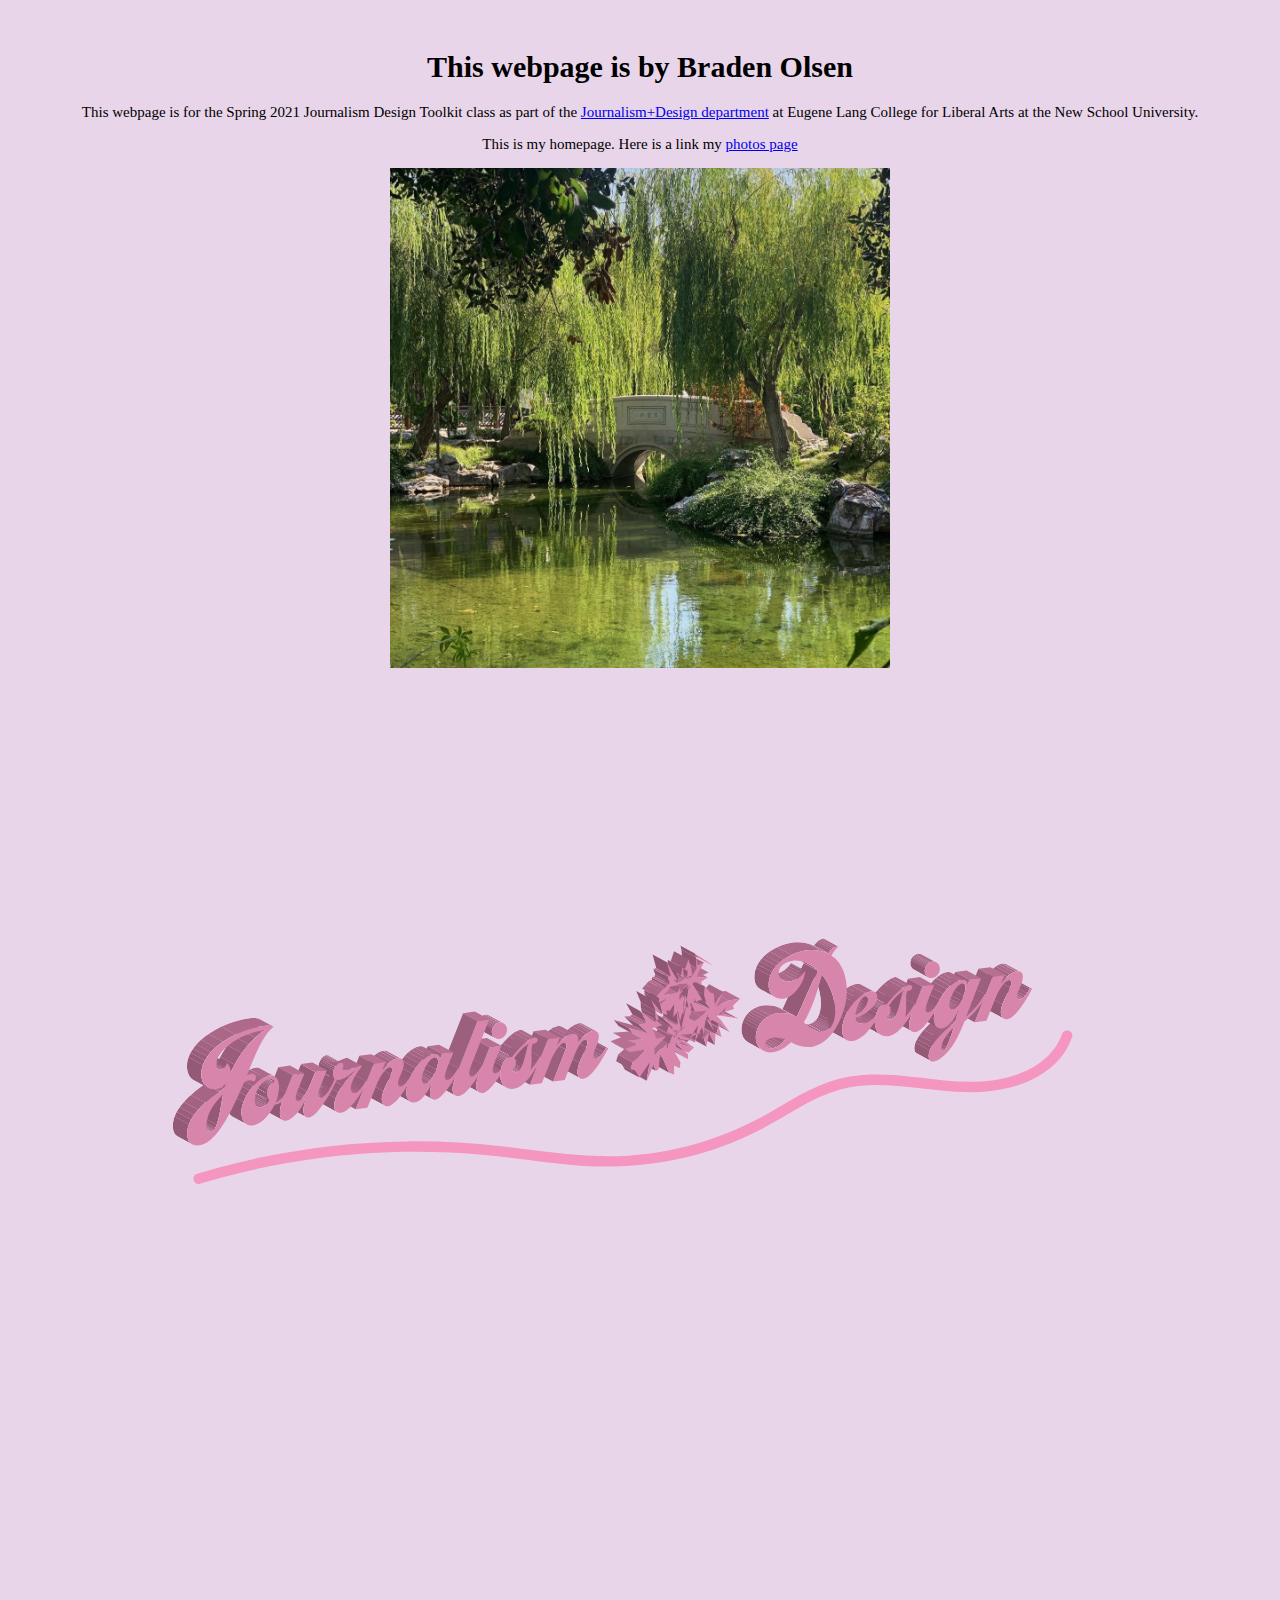
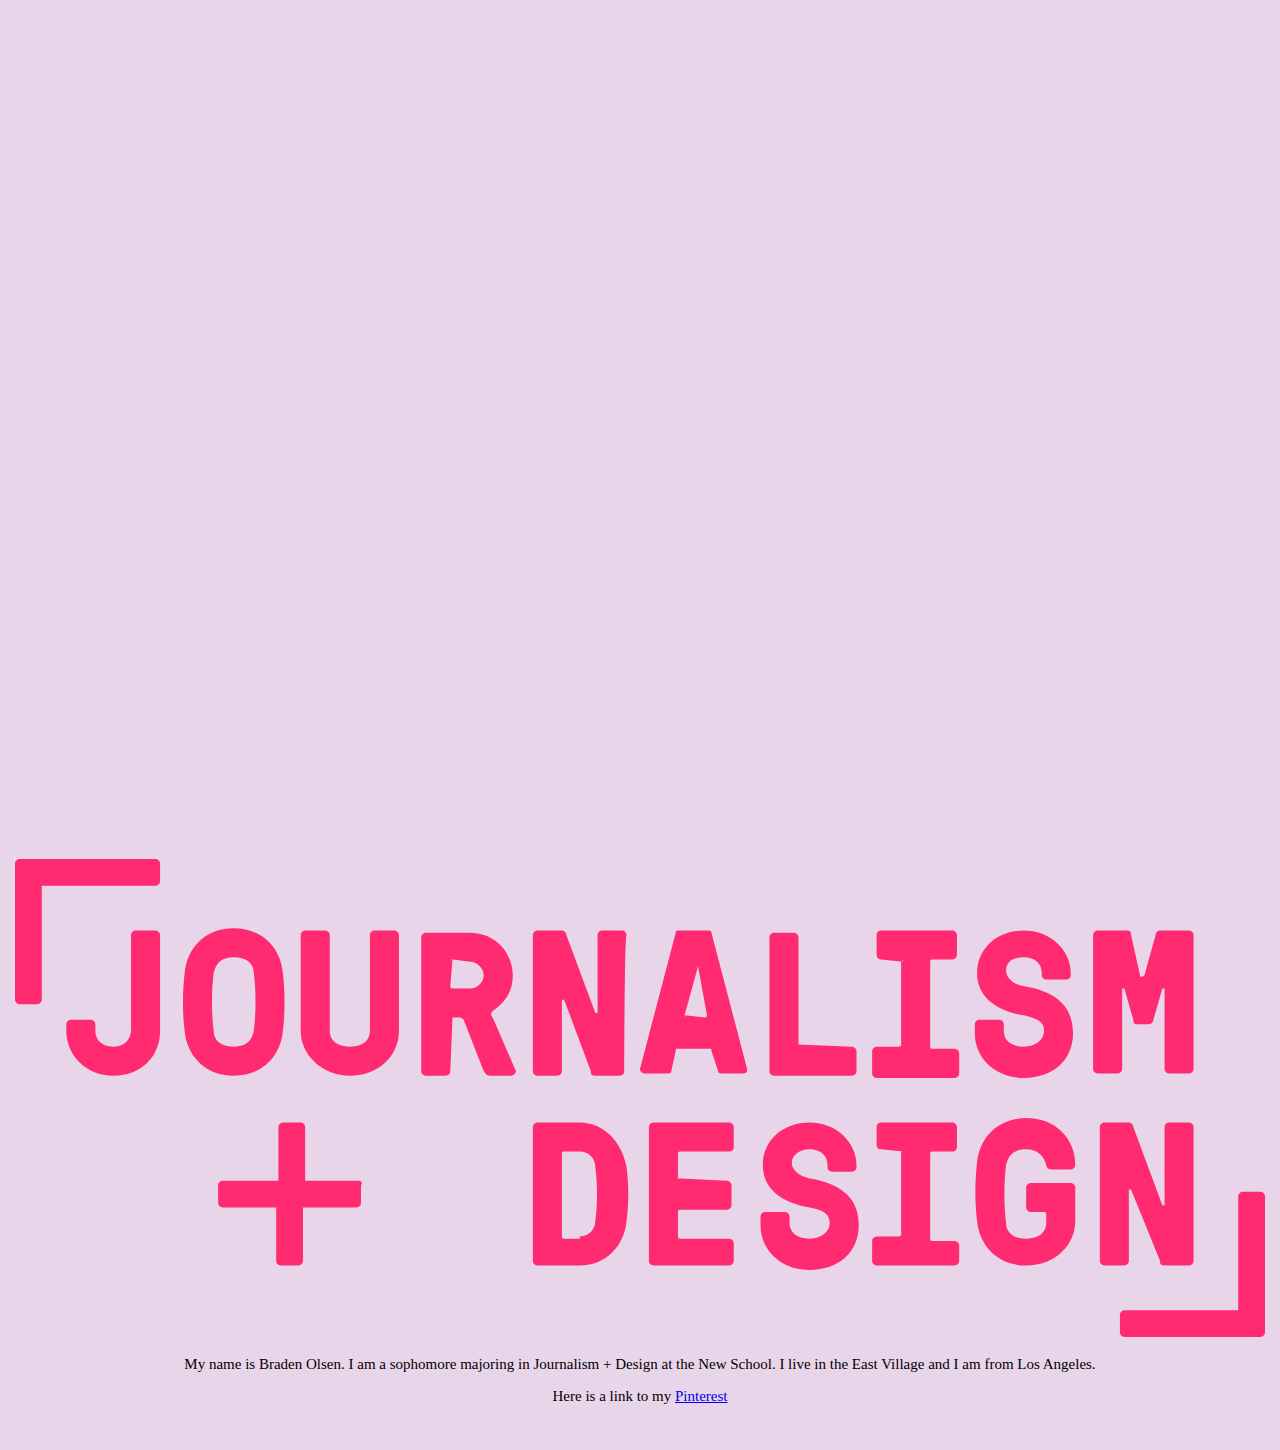
==== index.html @ 40ab5c76 "Add files via upload" ====
<!DOCTYPE html>
<html lang="en">

	<head>
		<meta charset="utf-8" />
		<meta name="viewport" content="width=device-width, initial-scale=1.0" />
		<title>Braden's Homepage 🍒 Journalism Design Toolkit</title>
	 	<link rel="stylesheet" href="stylesheets/styles.css" type="text/css" /> 
	</head>

	<body>

		<h1 class="main-hed">This webpage is by Braden Olsen</h1>
		
    <p>
      This webpage is for the Spring 2021 Journalism Design Toolkit class as part of the <a href="https://www.newschool.edu/lang/journalism-design/">Journalism+Design department</a> at Eugene Lang College for Liberal Arts at the New School University.
    <p> 
    This is my homepage. Here is a link my <a href="photos.html">photos page</>
      
    </p><!-- hi this is my comment -->

<img src="PA04BOlsen02.JPG" width="500" height="500">
	<p>
	
	 	<img class="logo" src="jdlogo.svg">
		<a href="https://journalismdesign.com/">
  		<img class="logo" src="jd-logo.svg">
		</a>
		
    <p>
    My name is Braden Olsen. I am a sophomore majoring in Journalism + Design at the New School. I live in the East Village and I am from Los Angeles. 
    </p>

		<p>
    Here is a link to my <a href="https://www.pinterest.com/bradenaolsen/_saved/">Pinterest</a>
		</p>

	</body>

</html>
---- stylesheets/styles.css ----
body {
    background-color: #e6cfe6e0;
    margin: 1em auto;
    font-size: 15px;
    padding: 1em;
    text-align: center;
    font-family: "Times", "Times New Roman", "Palatino", serif;
}
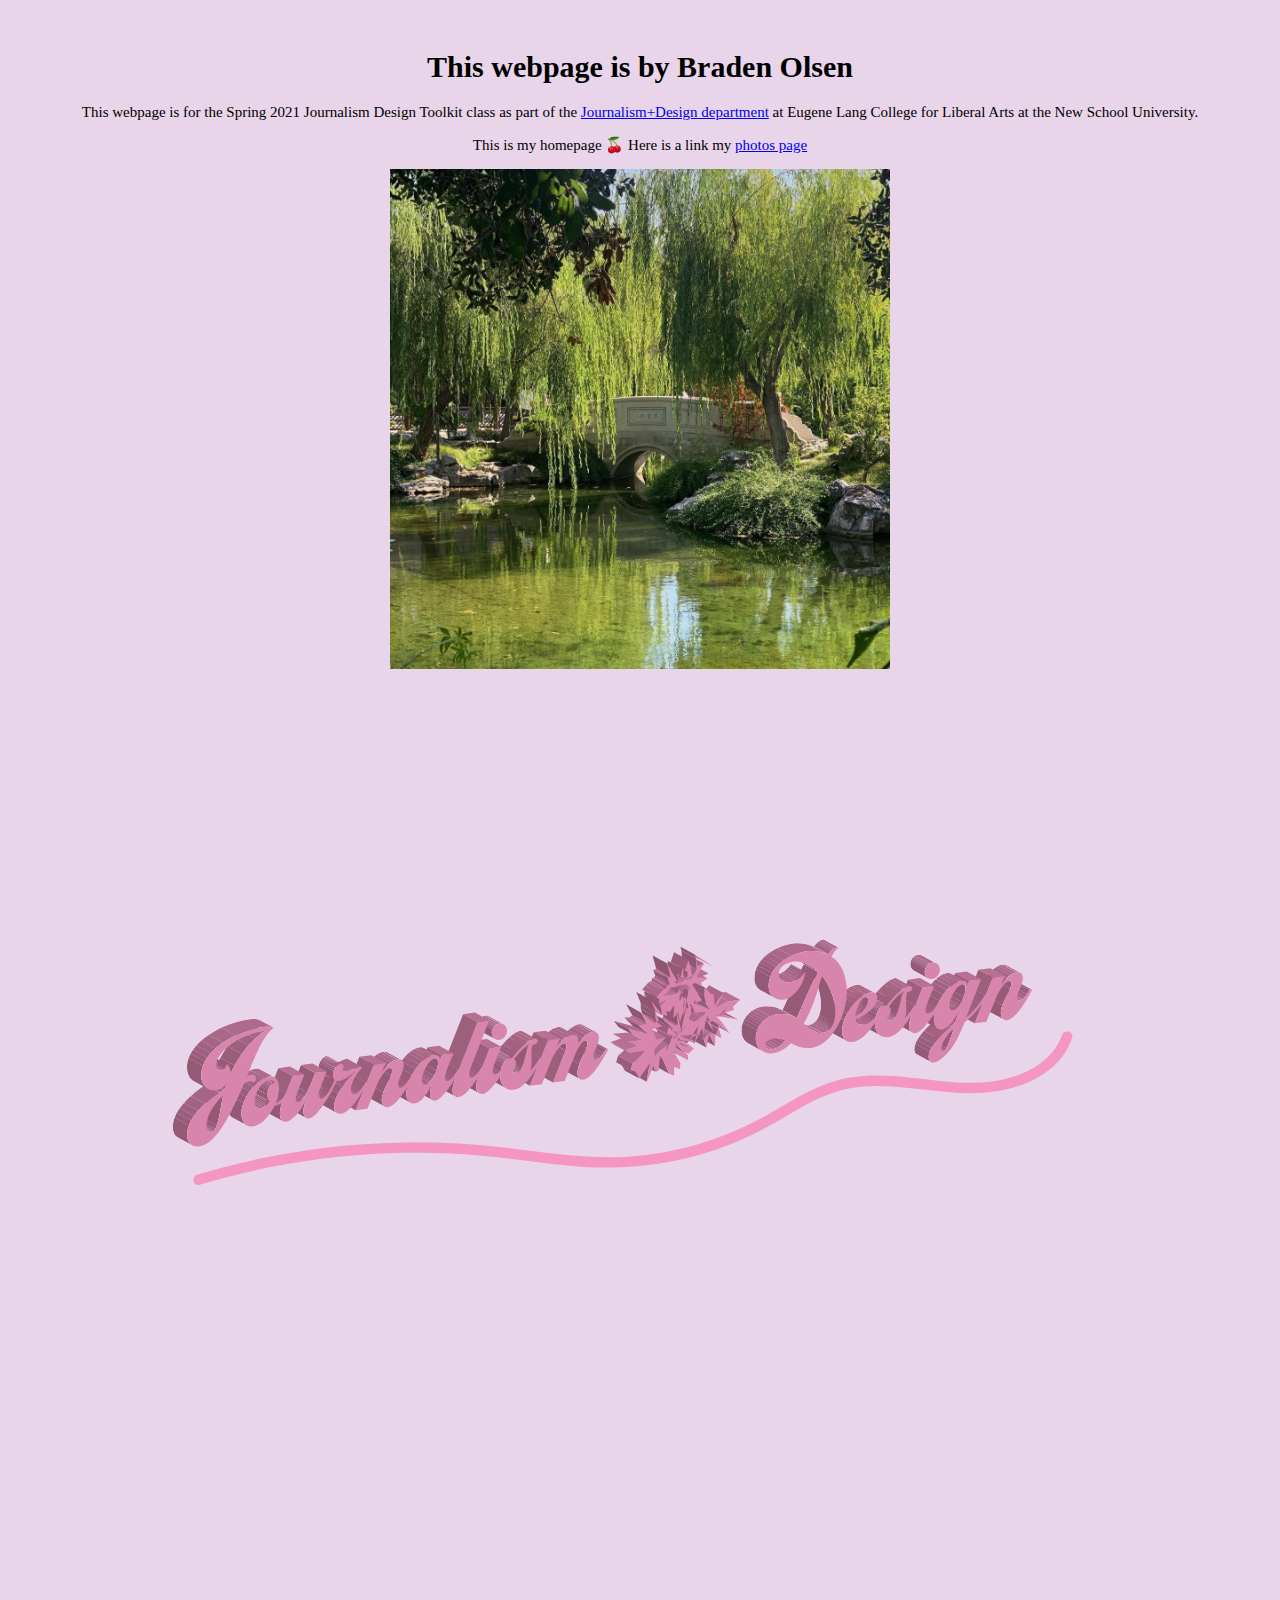
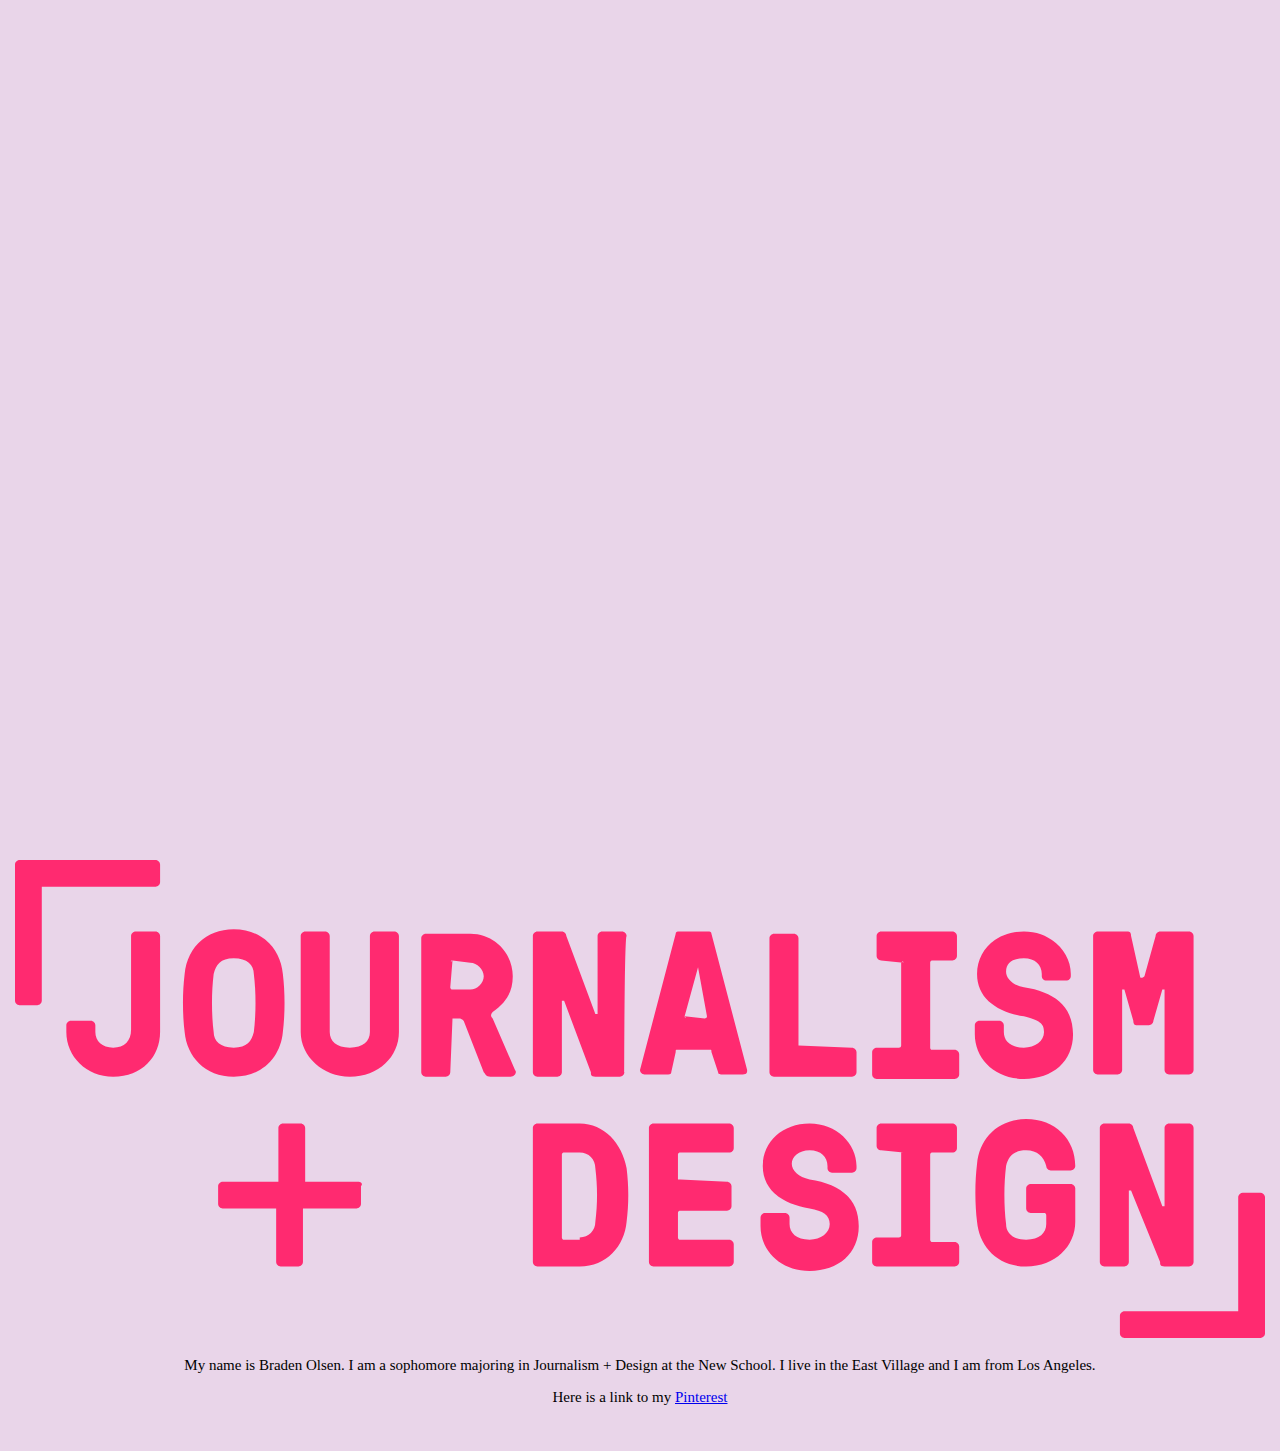
==== commit a0f7d105: "Add files via upload" ====
--- a/index.html
+++ b/index.html
@@ -4,7 +4,7 @@
 	<head>
 		<meta charset="utf-8" />
 		<meta name="viewport" content="width=device-width, initial-scale=1.0" />
-		<title>Braden's Homepage 🍒 Journalism Design Toolkit</title>
+		<title>Braden's Homepage Journalism Design Toolkit</title>
 	 	<link rel="stylesheet" href="stylesheets/styles.css" type="text/css" /> 
 	</head>
 
@@ -15,7 +15,7 @@
     <p>
       This webpage is for the Spring 2021 Journalism Design Toolkit class as part of the <a href="https://www.newschool.edu/lang/journalism-design/">Journalism+Design department</a> at Eugene Lang College for Liberal Arts at the New School University.
     <p> 
-    This is my homepage. Here is a link my <a href="photos.html">photos page</>
+    This is my homepage 🍒 Here is a link my <a href="photos.html">photos page</>
       
     </p><!-- hi this is my comment -->
 
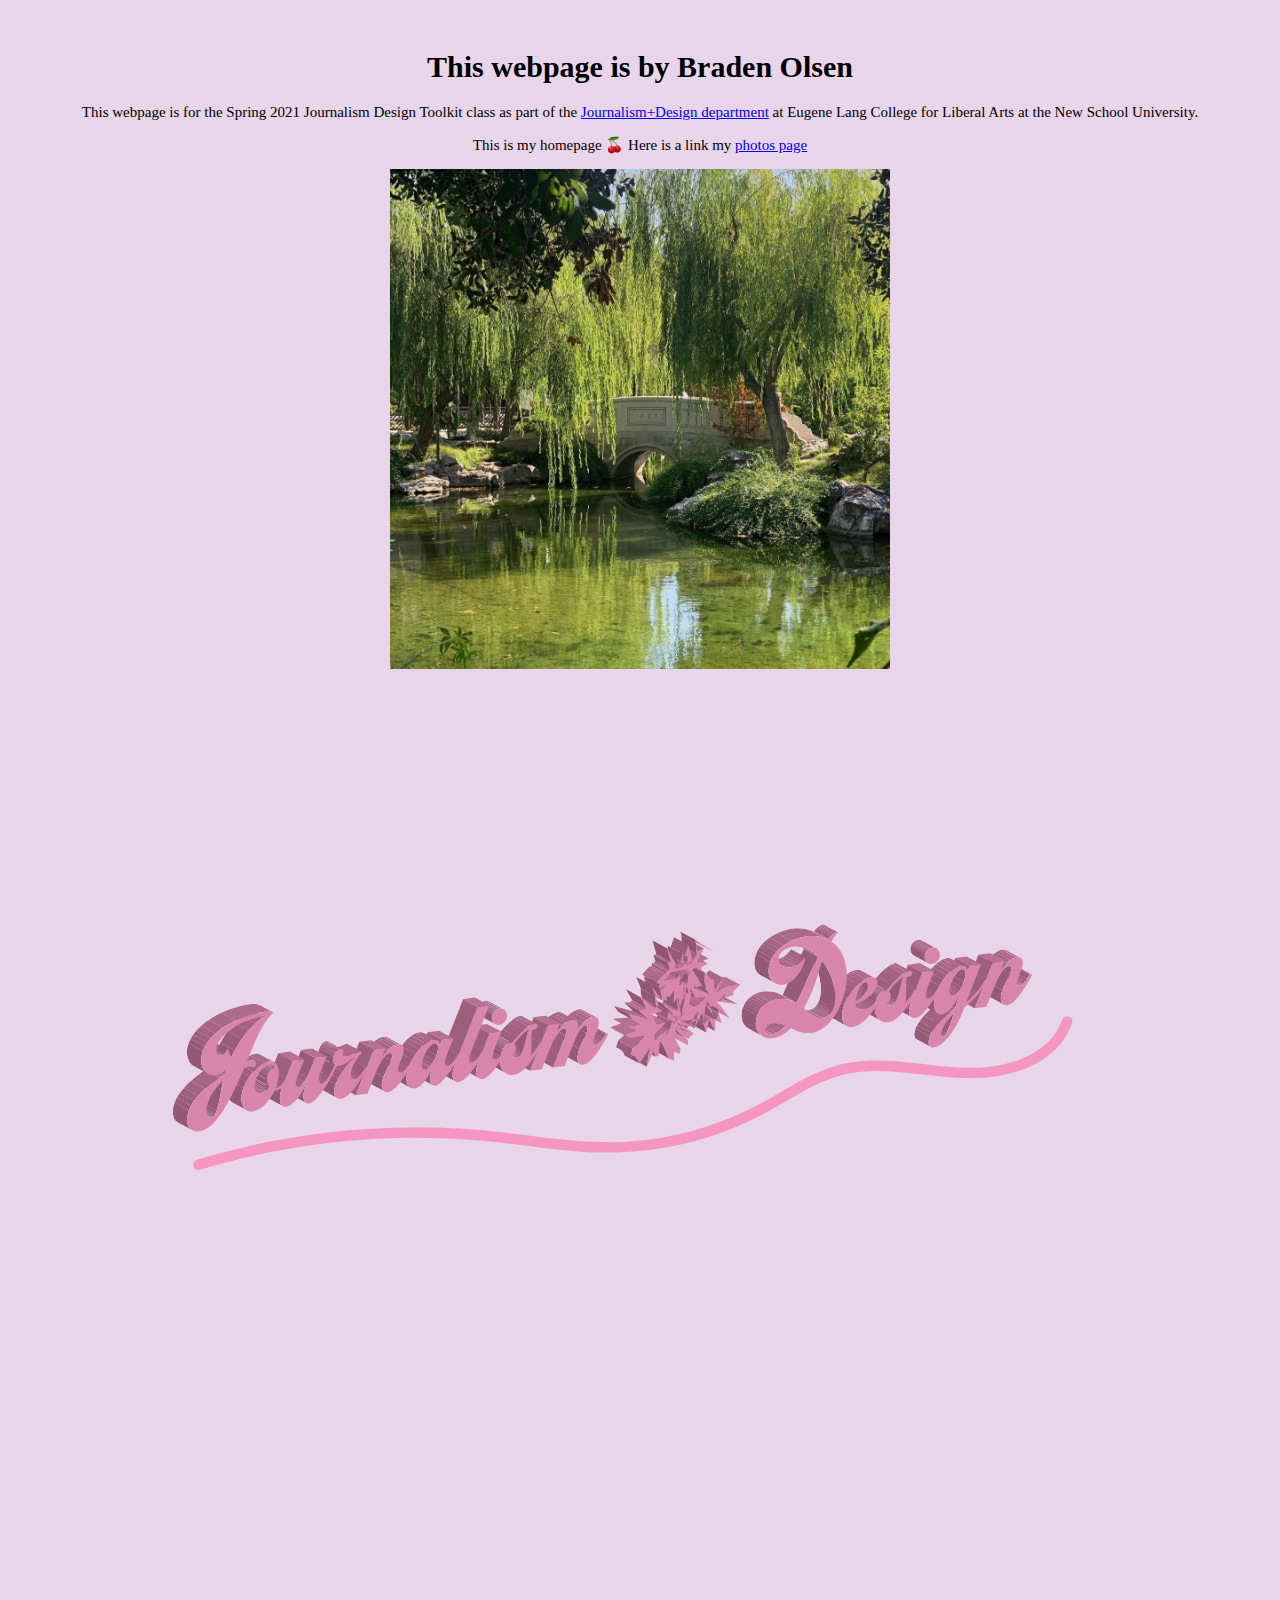
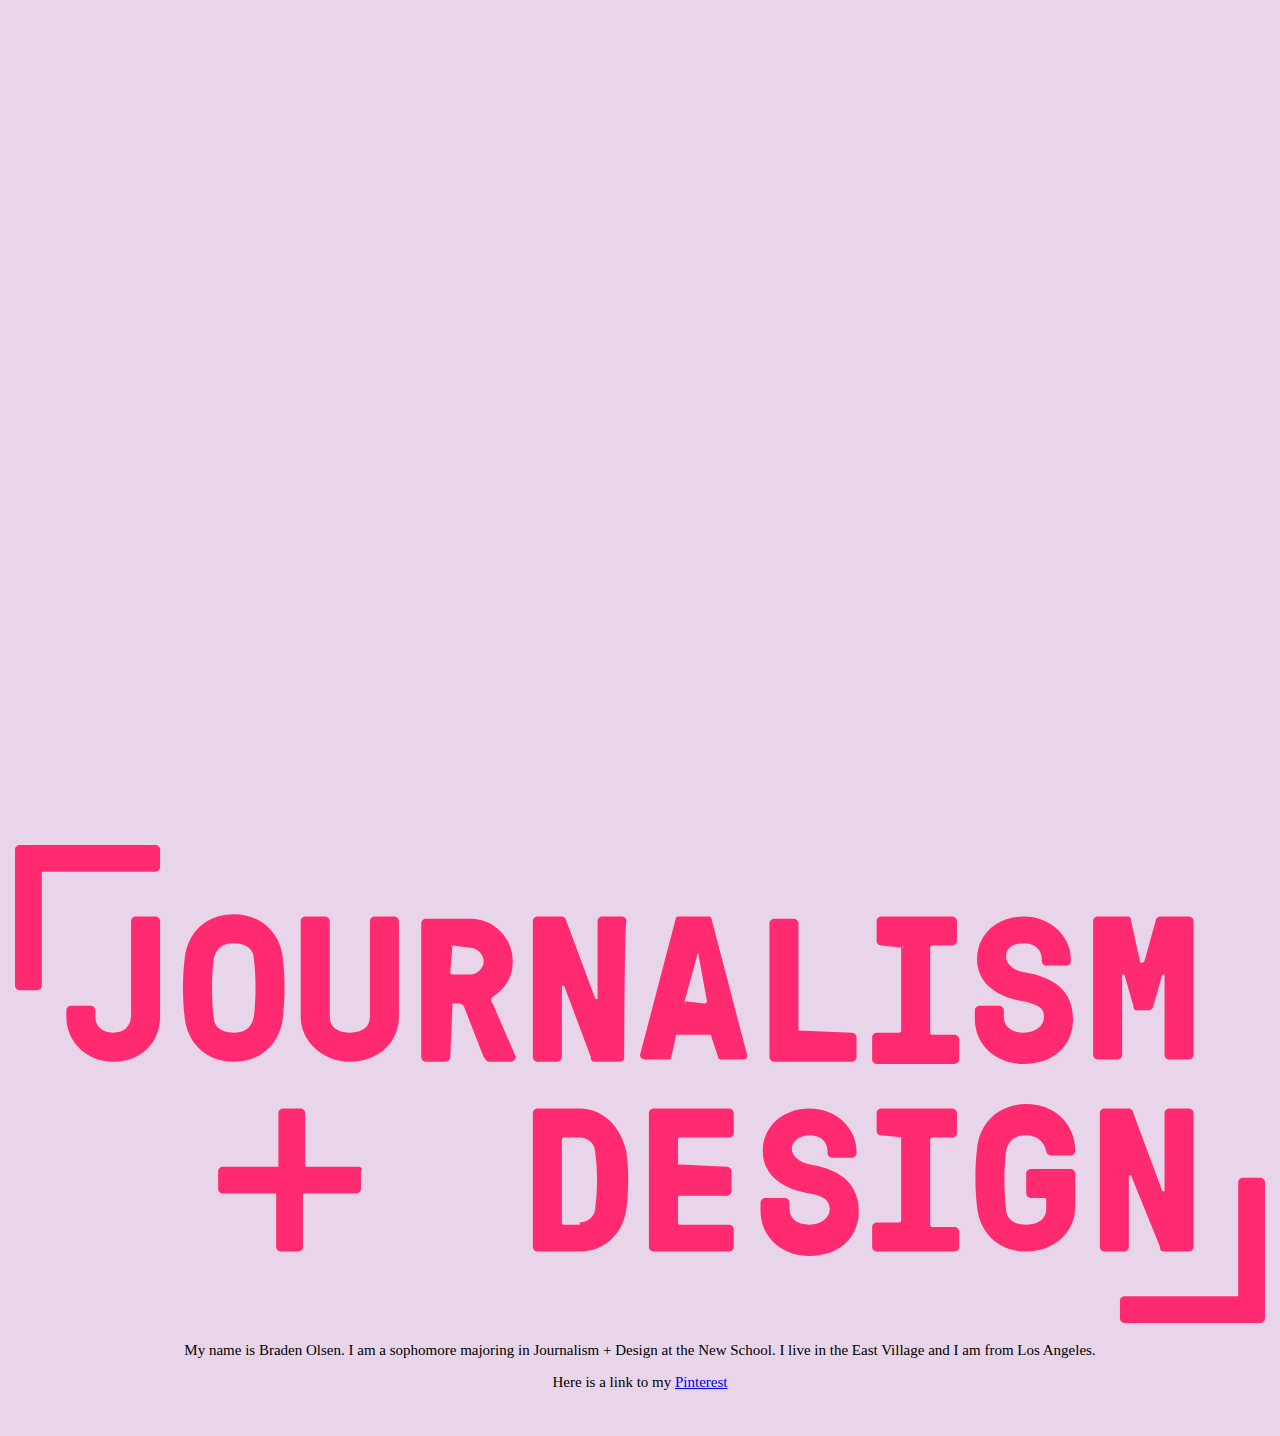
==== commit 7d4e6fa3: "Add files via upload" ====
--- a/index.html
+++ b/index.html
@@ -20,7 +20,6 @@
     </p><!-- hi this is my comment -->
 
 <img src="PA04BOlsen02.JPG" width="500" height="500">
-	<p>
 	
 	 	<img class="logo" src="jdlogo.svg">
 		<a href="https://journalismdesign.com/">
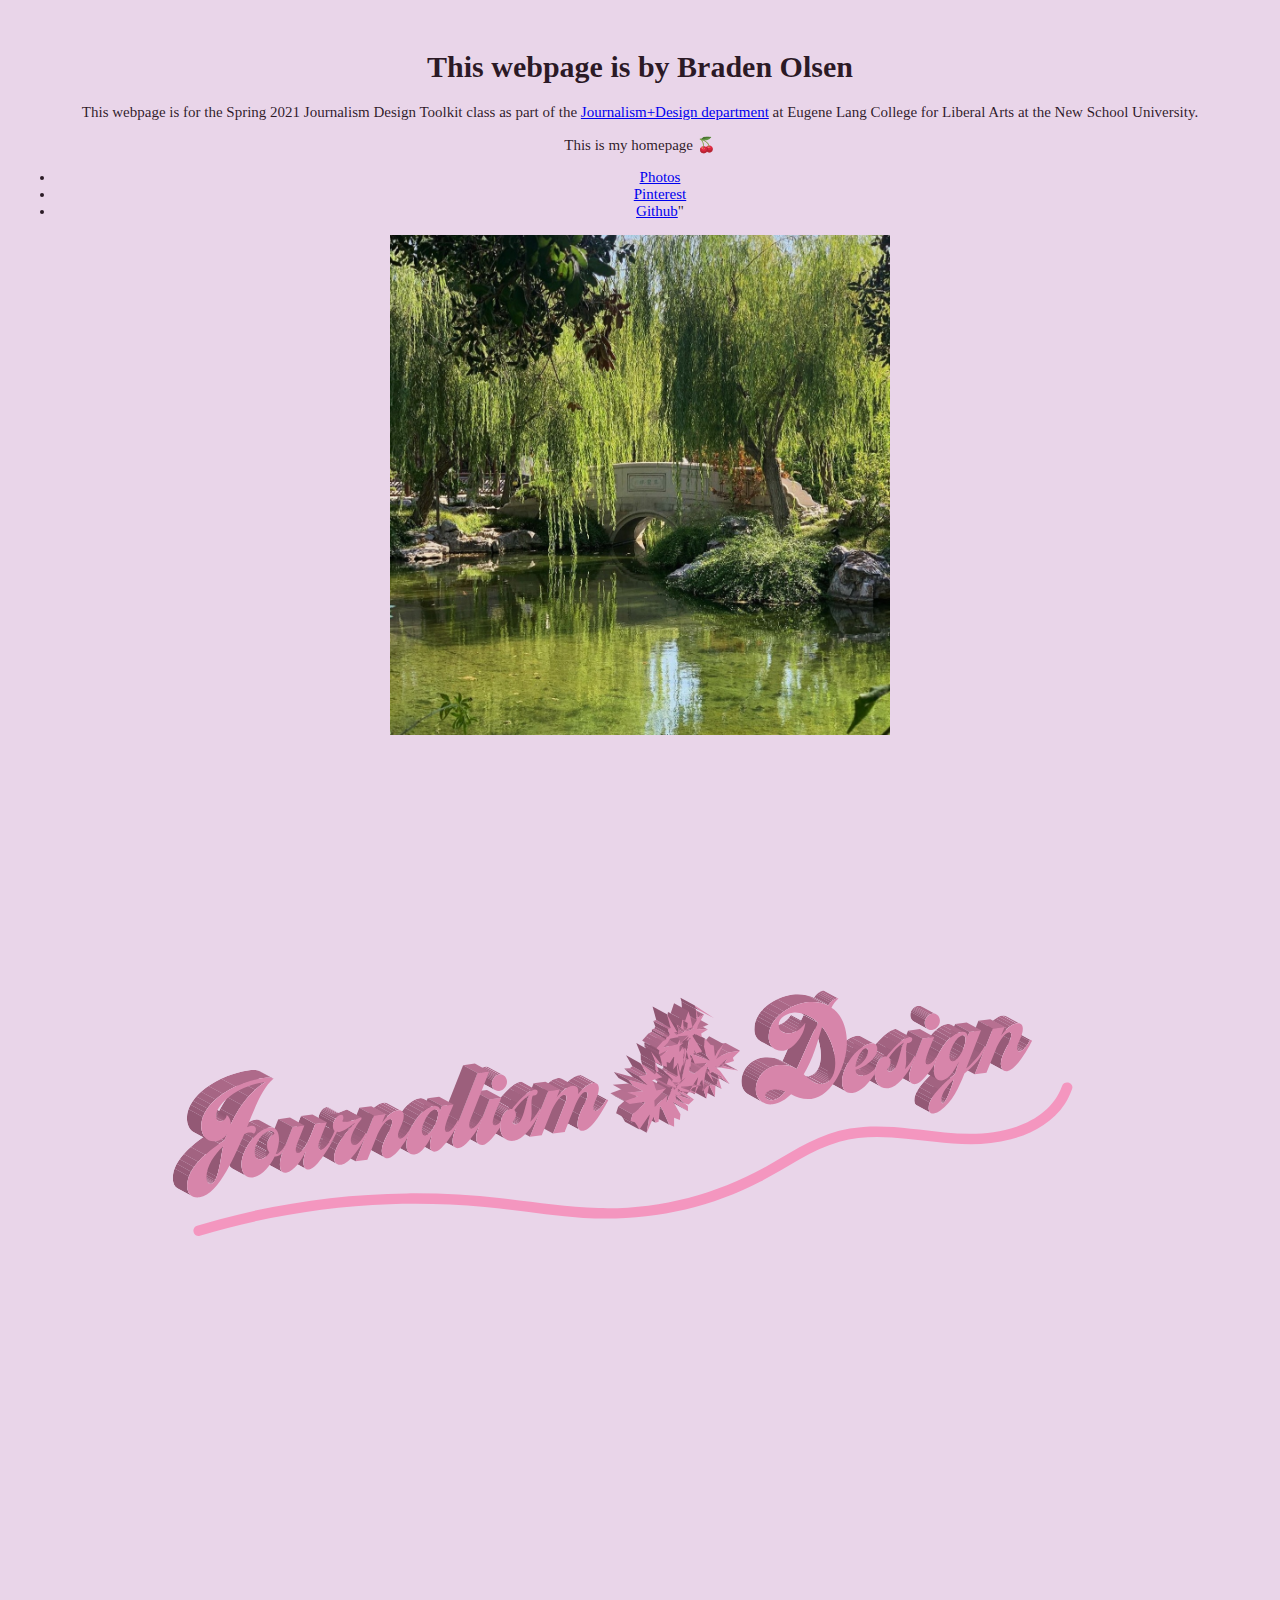
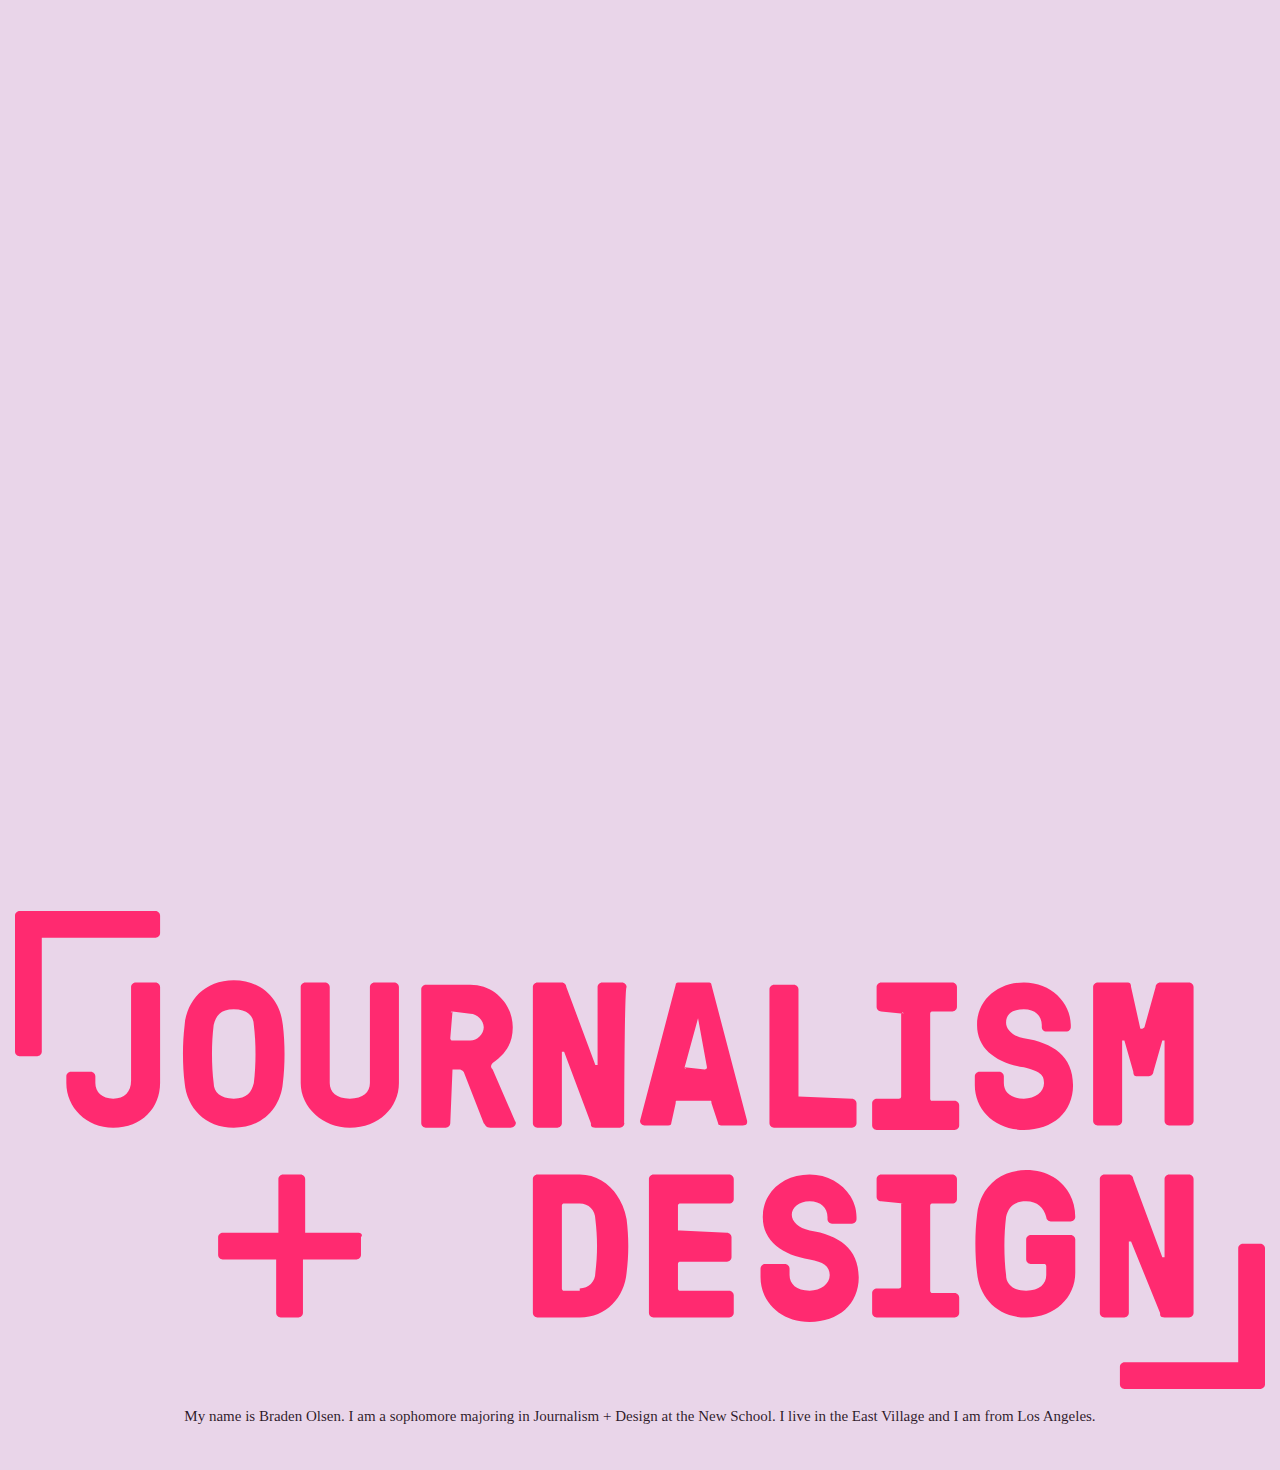
==== commit 37a8737c: "Add files via upload" ====
--- a/index.html
+++ b/index.html
@@ -15,7 +15,14 @@
     <p>
       This webpage is for the Spring 2021 Journalism Design Toolkit class as part of the <a href="https://www.newschool.edu/lang/journalism-design/">Journalism+Design department</a> at Eugene Lang College for Liberal Arts at the New School University.
     <p> 
-    This is my homepage 🍒 Here is a link my <a href="photos.html">photos page</>
+    This is my homepage 🍒 
+    
+    <ul>
+  <li><a href="photos.html">Photos</a></li>
+  <li><a href="https://www.pinterest.com/bradenaolsen/_saved/">Pinterest</a></li>
+  <li><a href="https://github.com/bradenanne/jdtoolkit-homepage">Github</a>"</li>
+</ul>
+
       
     </p><!-- hi this is my comment -->
 
@@ -30,9 +37,7 @@
     My name is Braden Olsen. I am a sophomore majoring in Journalism + Design at the New School. I live in the East Village and I am from Los Angeles. 
     </p>
 
-		<p>
-    Here is a link to my <a href="https://www.pinterest.com/bradenaolsen/_saved/">Pinterest</a>
-		</p>
+	
 
 	</body>
 
--- a/stylesheets/styles.css
+++ b/stylesheets/styles.css
@@ -1,5 +1,6 @@
 body {
     background-color: #e6cfe6e0;
+    color: #10000ae0;
     margin: 1em auto;
     font-size: 15px;
     padding: 1em;
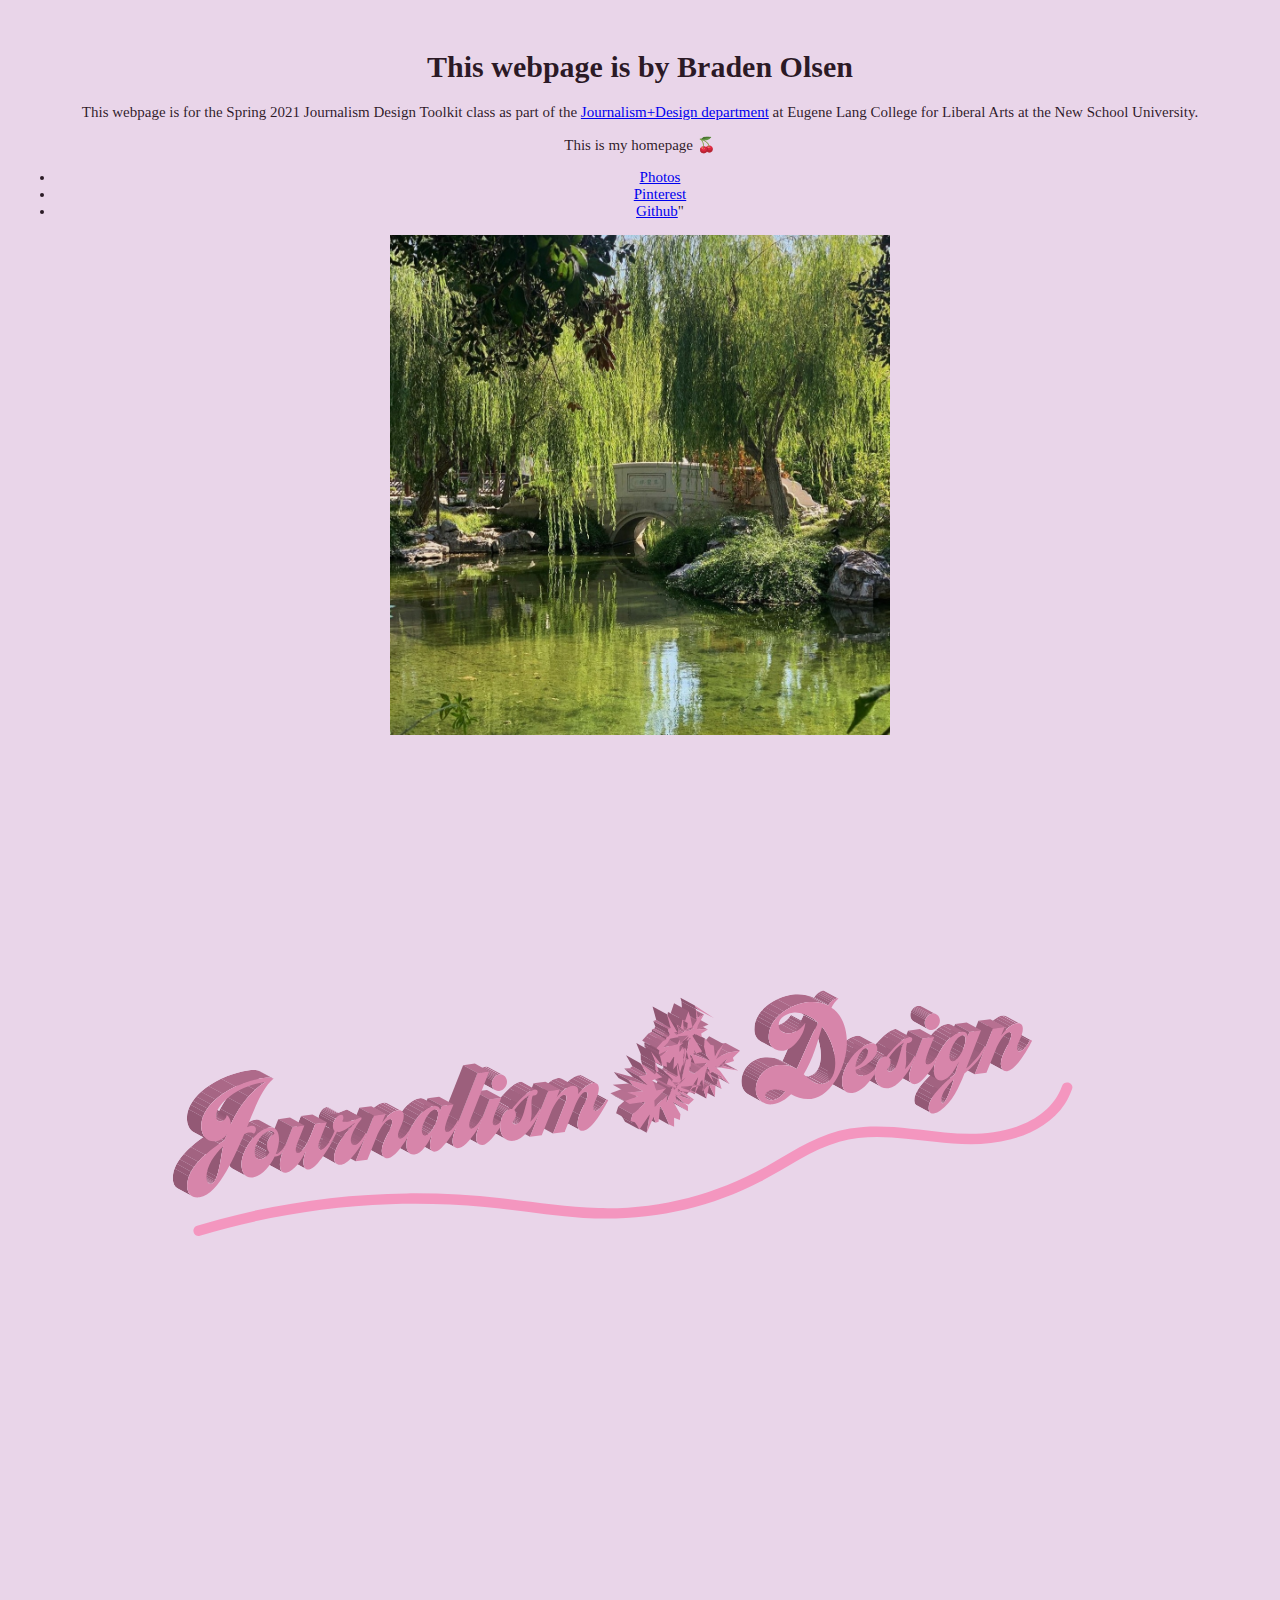
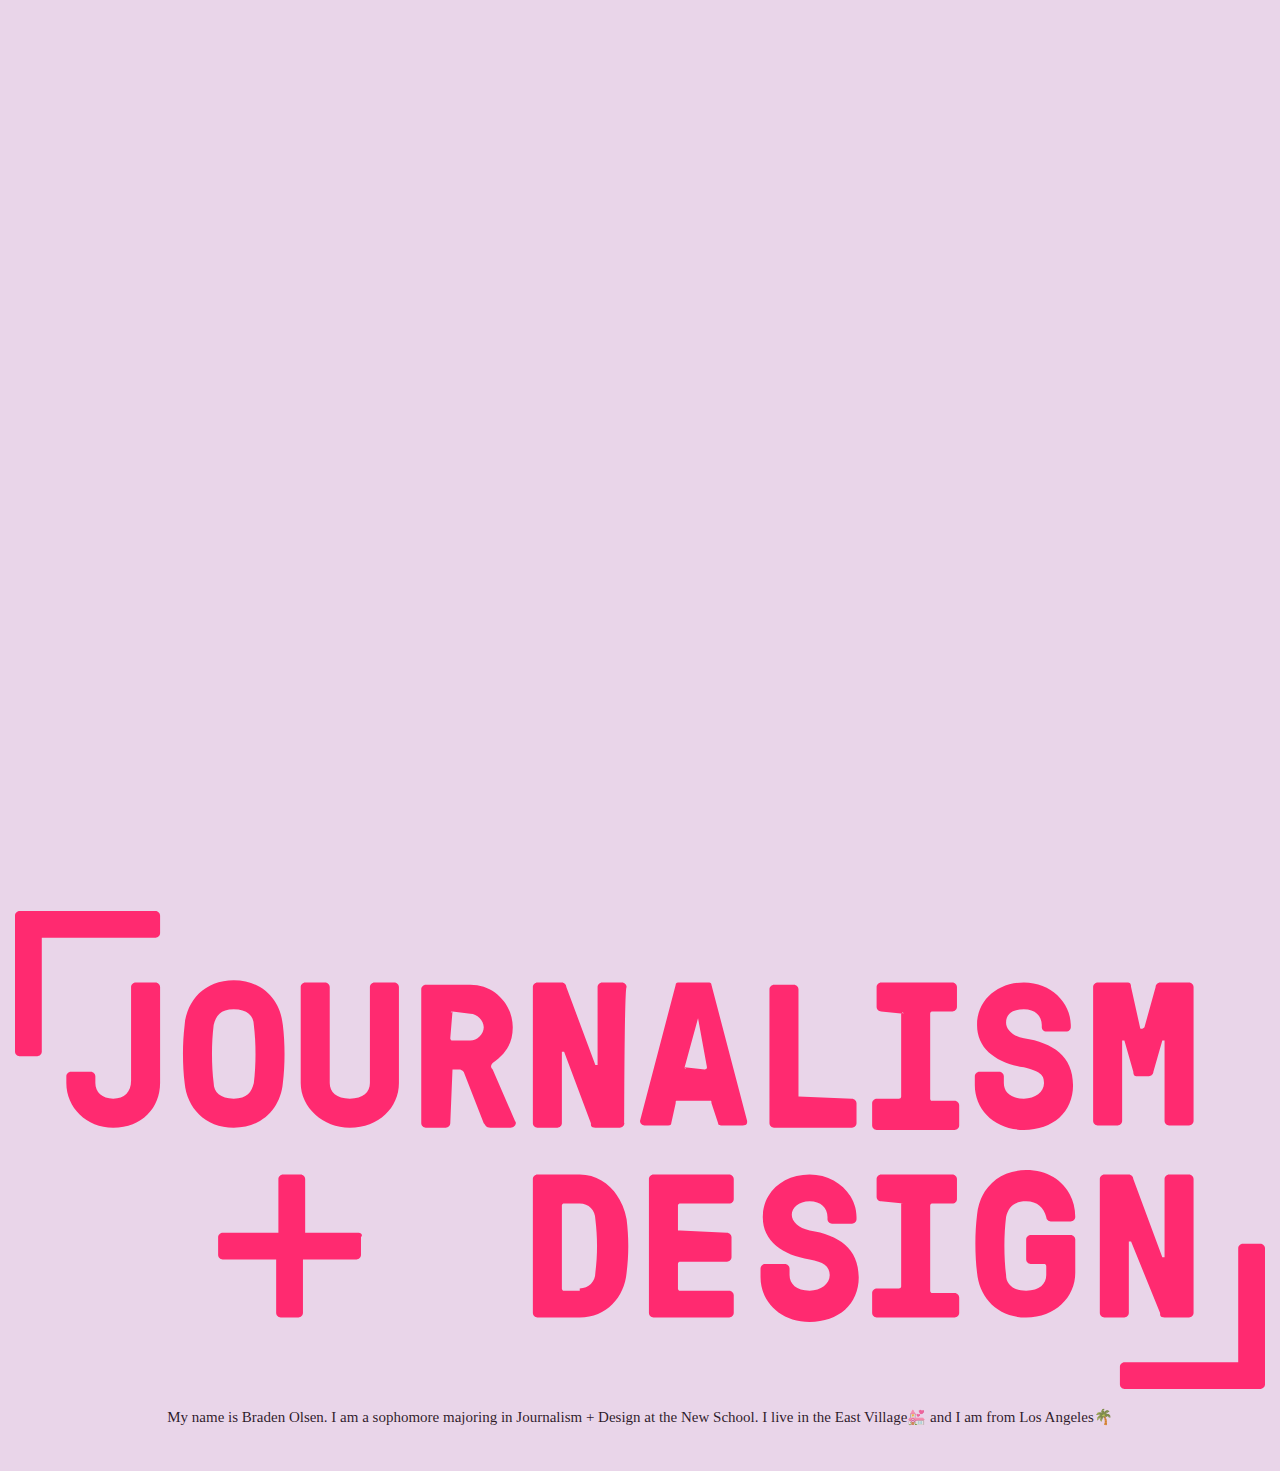
==== commit 824e4ccf: "Add files via upload" ====
--- a/index.html
+++ b/index.html
@@ -34,7 +34,7 @@
 		</a>
 		
     <p>
-    My name is Braden Olsen. I am a sophomore majoring in Journalism + Design at the New School. I live in the East Village and I am from Los Angeles. 
+    My name is Braden Olsen. I am a sophomore majoring in Journalism + Design at the New School. I live in the East Village💒 and I am from Los Angeles🌴 
     </p>
 
 	
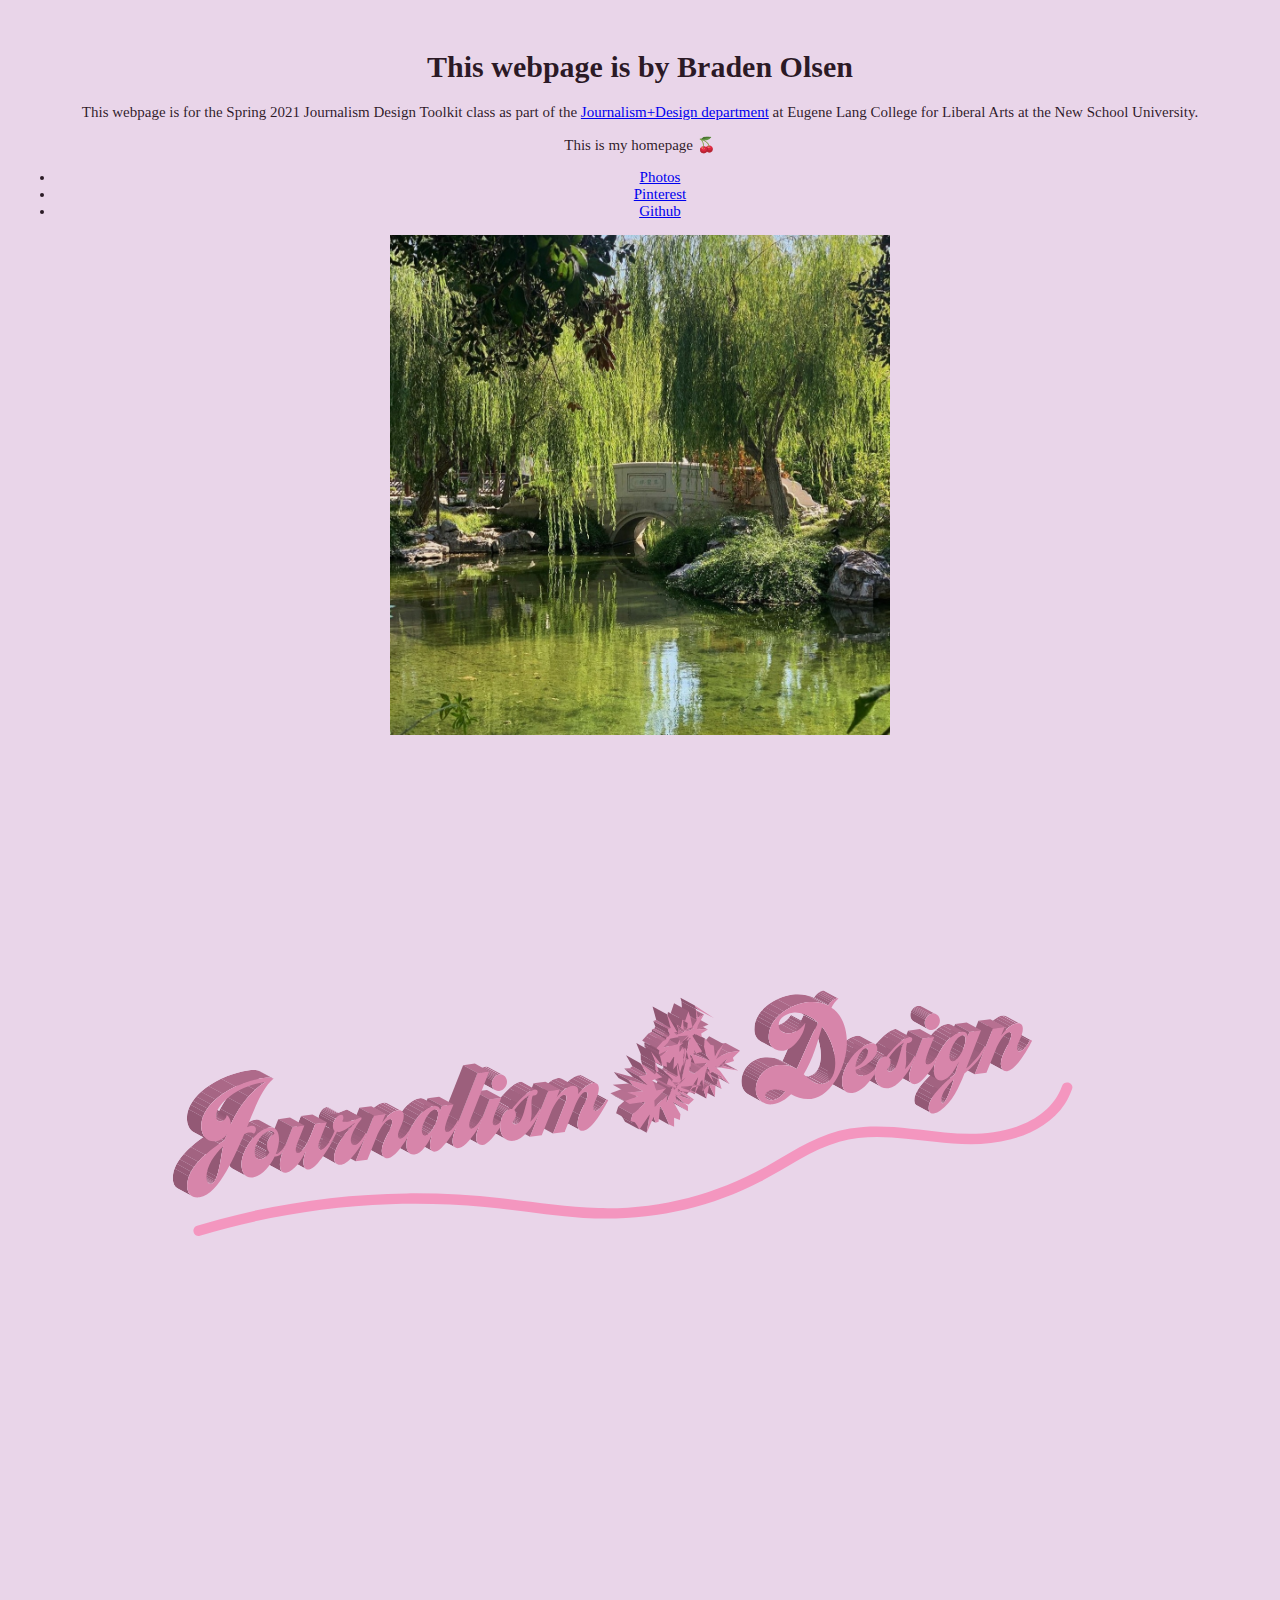
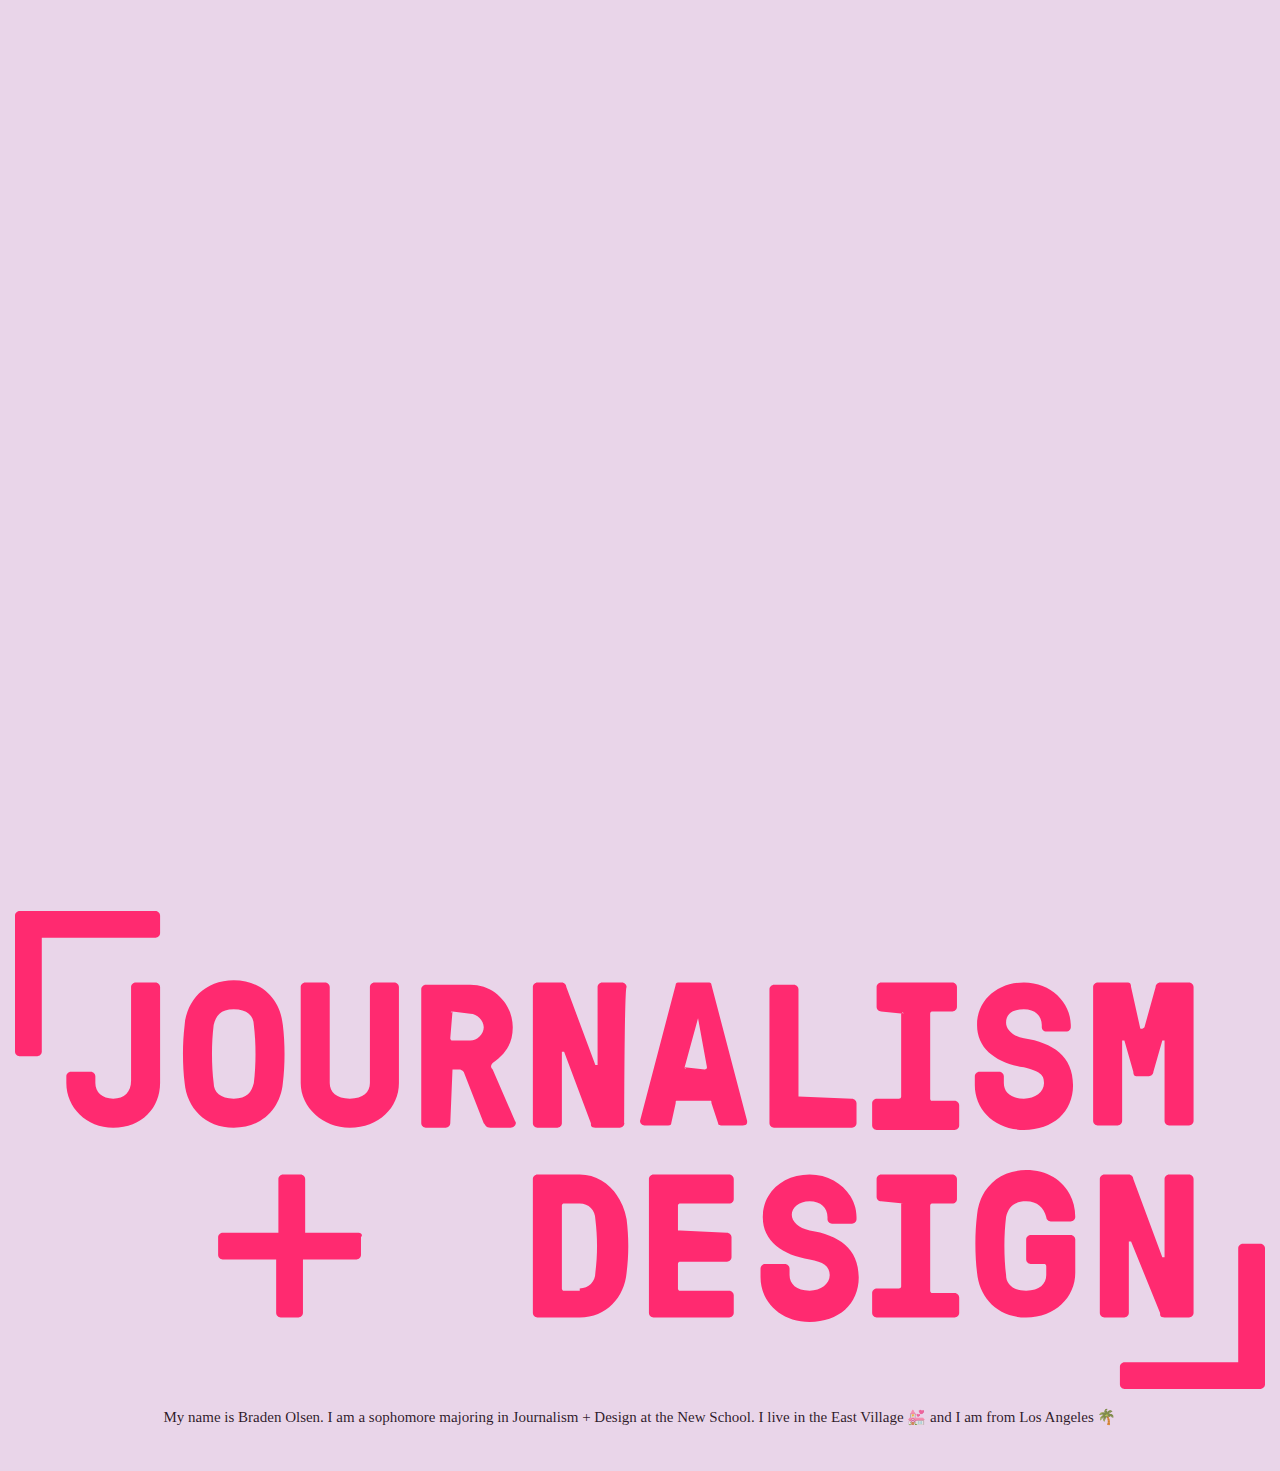
==== commit a12aaa04: "Add files via upload" ====
--- a/index.html
+++ b/index.html
@@ -20,7 +20,7 @@
     <ul>
   <li><a href="photos.html">Photos</a></li>
   <li><a href="https://www.pinterest.com/bradenaolsen/_saved/">Pinterest</a></li>
-  <li><a href="https://github.com/bradenanne/jdtoolkit-homepage">Github</a>"</li>
+  <li><a href="https://github.com/bradenanne/jdtoolkit-homepage">Github</a></li>
 </ul>
 
       
@@ -34,7 +34,7 @@
 		</a>
 		
     <p>
-    My name is Braden Olsen. I am a sophomore majoring in Journalism + Design at the New School. I live in the East Village💒 and I am from Los Angeles🌴 
+    My name is Braden Olsen. I am a sophomore majoring in Journalism + Design at the New School. I live in the East Village 💒 and I am from Los Angeles 🌴 
     </p>
 
 	
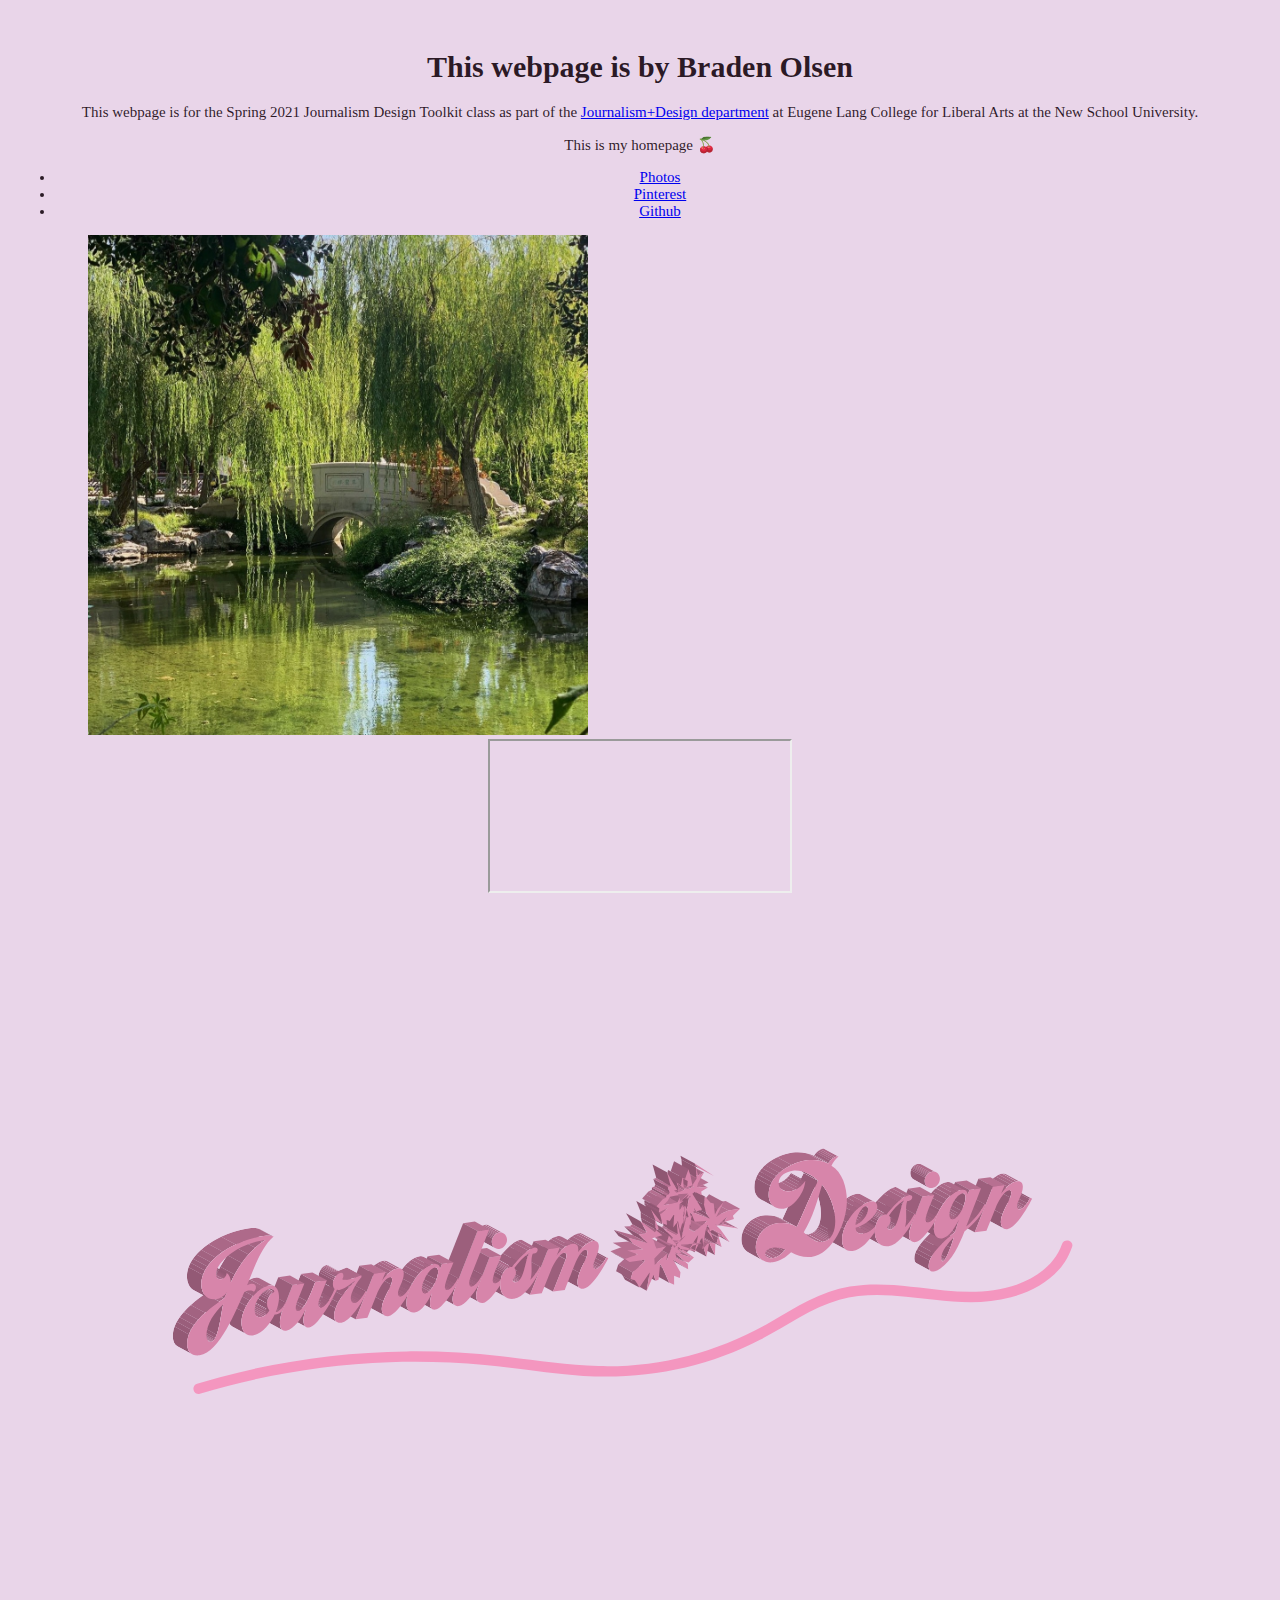
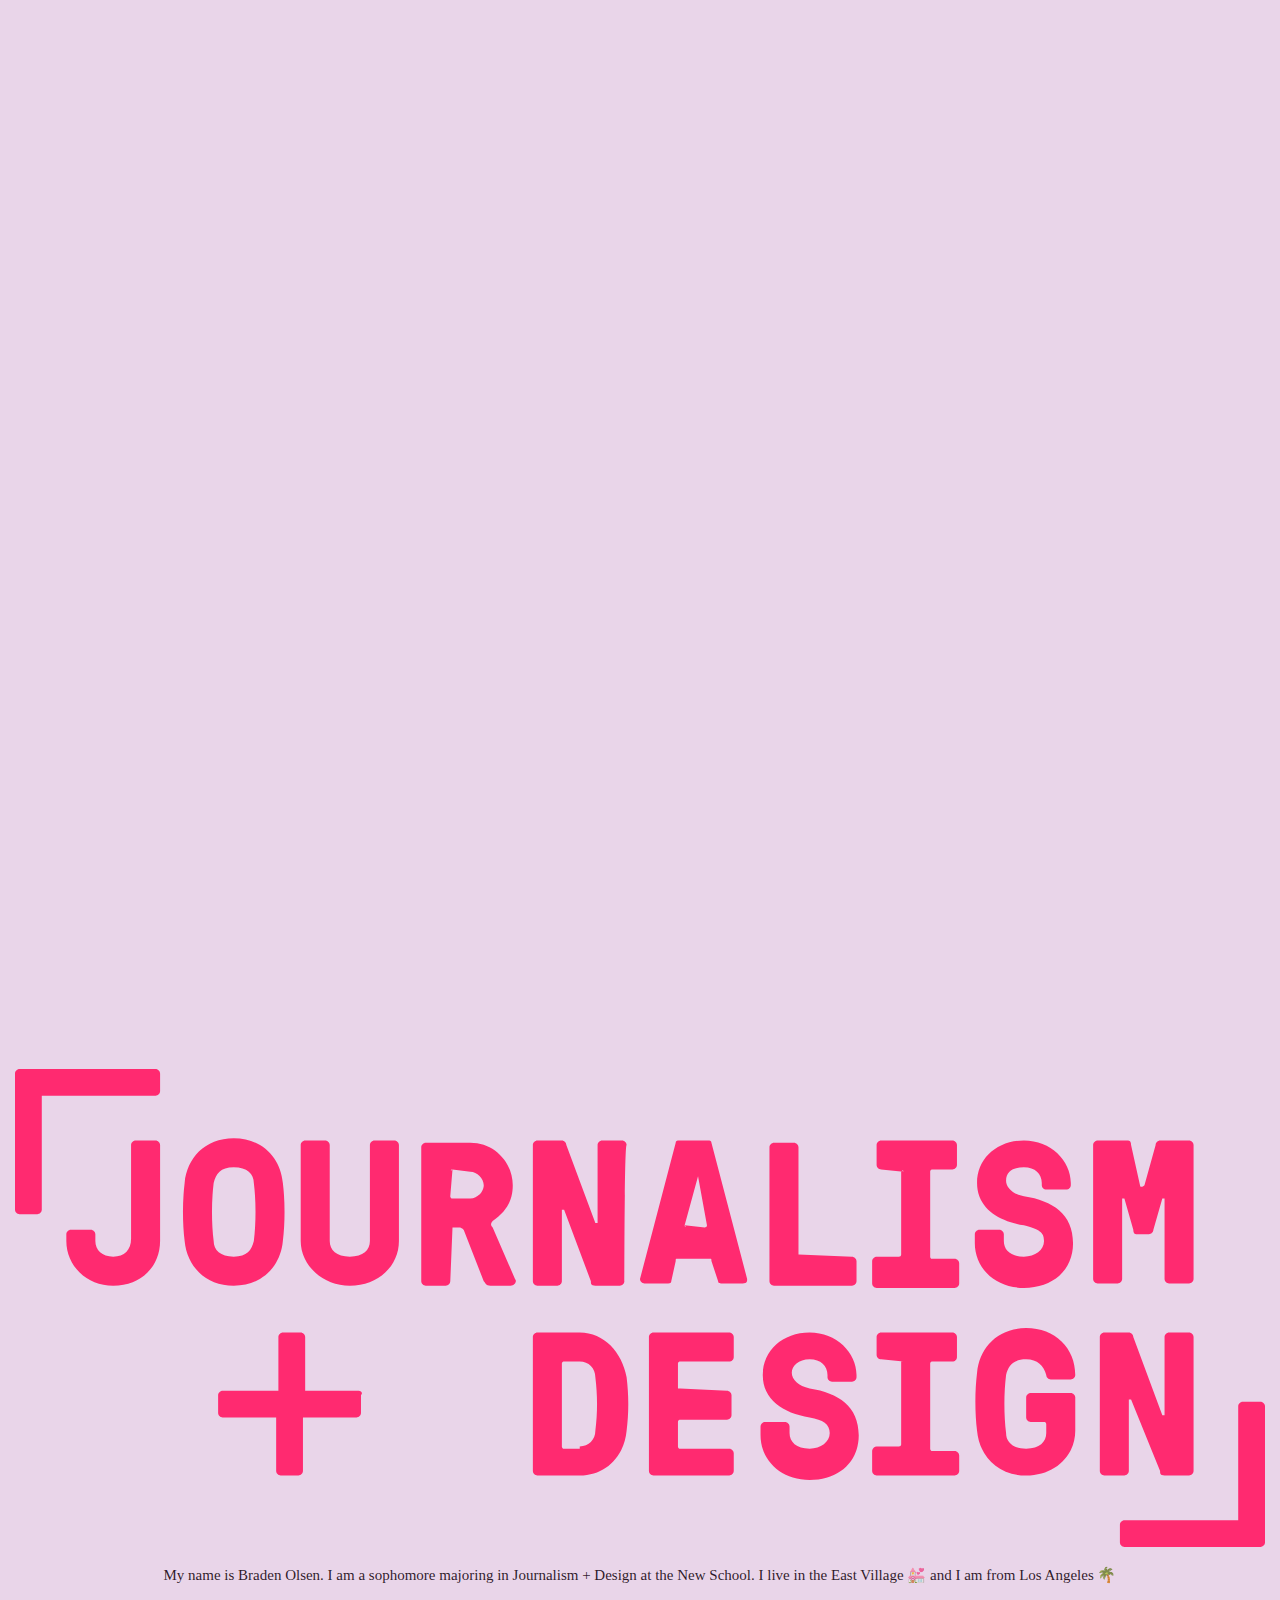
==== commit a4fce4a0: "Add files via upload" ====
--- a/index.html
+++ b/index.html
@@ -27,6 +27,10 @@
     </p><!-- hi this is my comment -->
 
 <img src="PA04BOlsen02.JPG" width="500" height="500">
+
+<iframe src="https://www.google.com/maps/embed?pb=!1m18!1m12!1m3!1d3023.532147596586!2d-73.98811143786523!3d40.728314694129075!2m3!1f0!2f0!3f0!3m2!1i1024!2i768!4f13.1!3m3!1m2!1s0x89c2599c41a127f7%3A0x23bb58afe439c5aa!2s151%202nd%20Ave%2C%20New%20York%2C%20NY%2010003!5e0!3m2!1sen!2sus!4v1617129321072!5m2!1sen!2sus" width="600" height="450" style="border:0;" allowfullscreen="" loading="lazy"></iframe>
+
+<iframe src="https://www.youtube.com/embed/cIUFJhjqZqg"></iframe>
 	
 	 	<img class="logo" src="jdlogo.svg">
 		<a href="https://journalismdesign.com/">
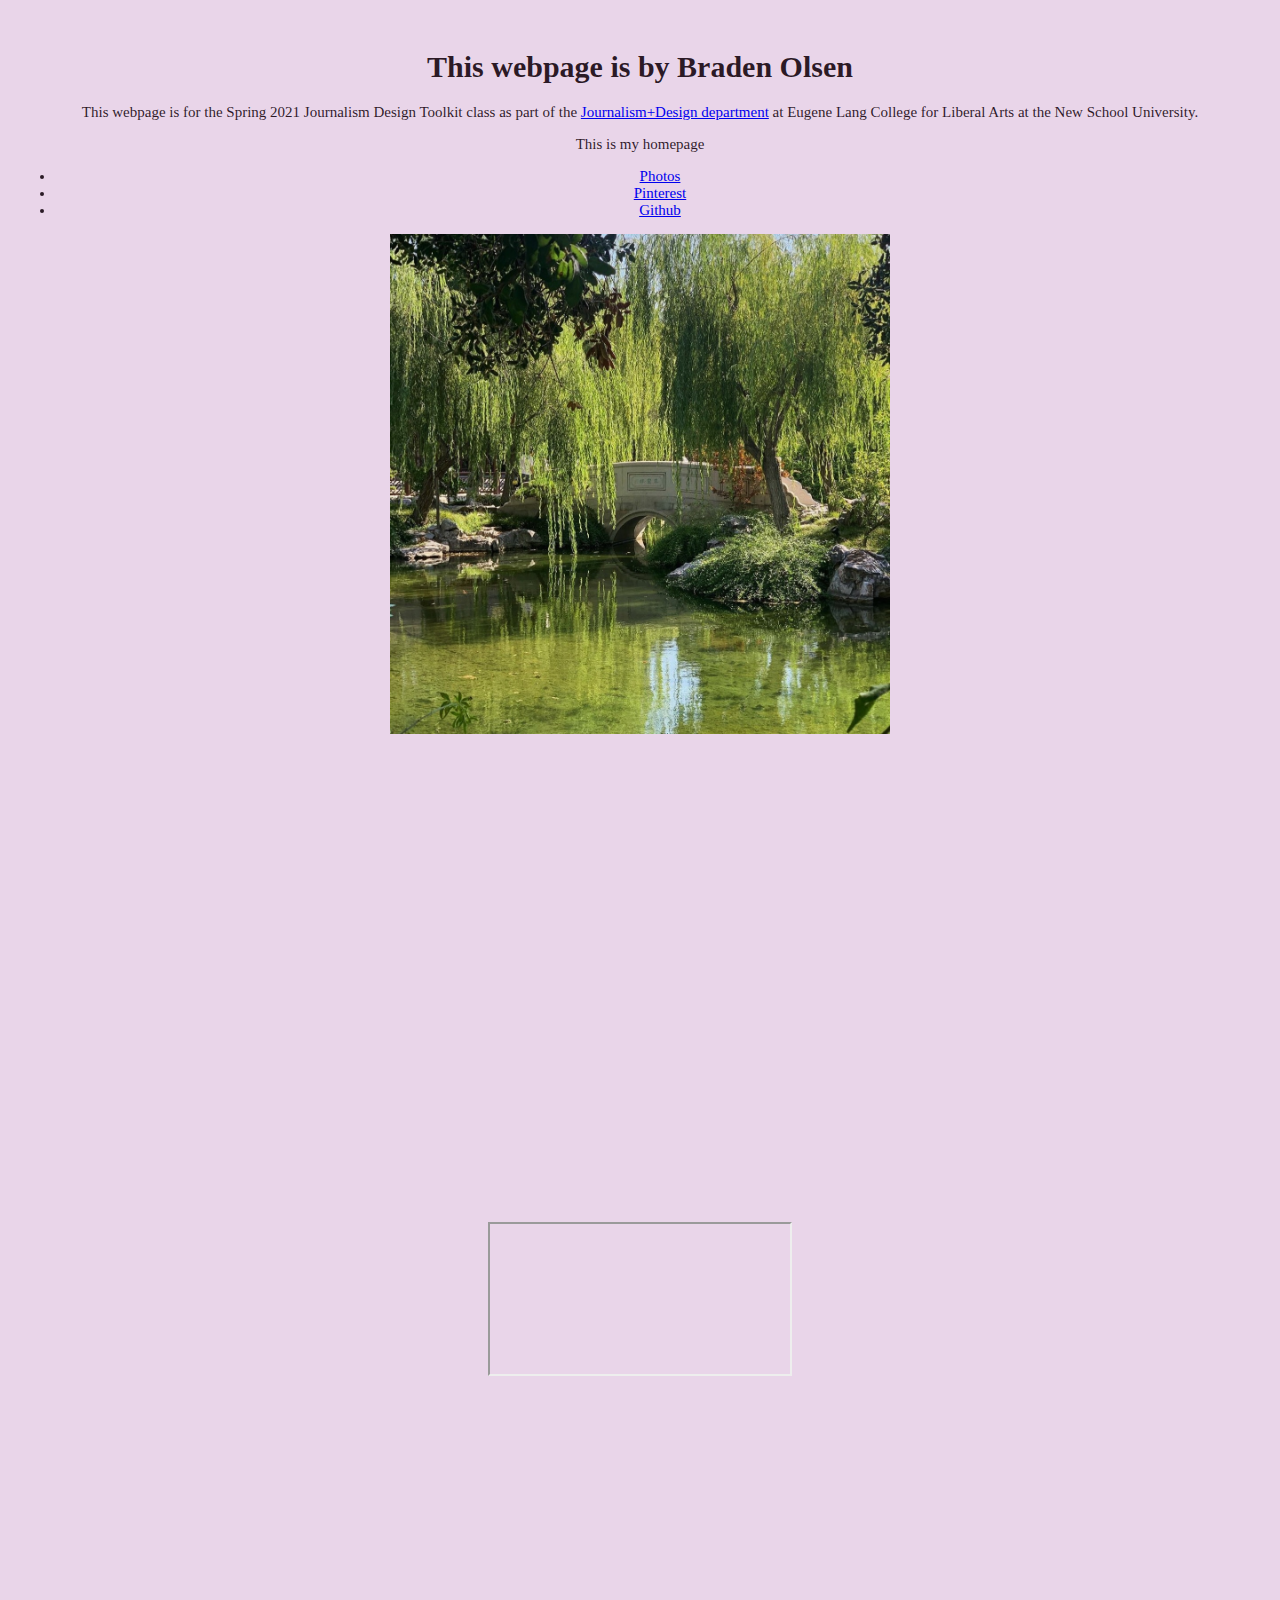
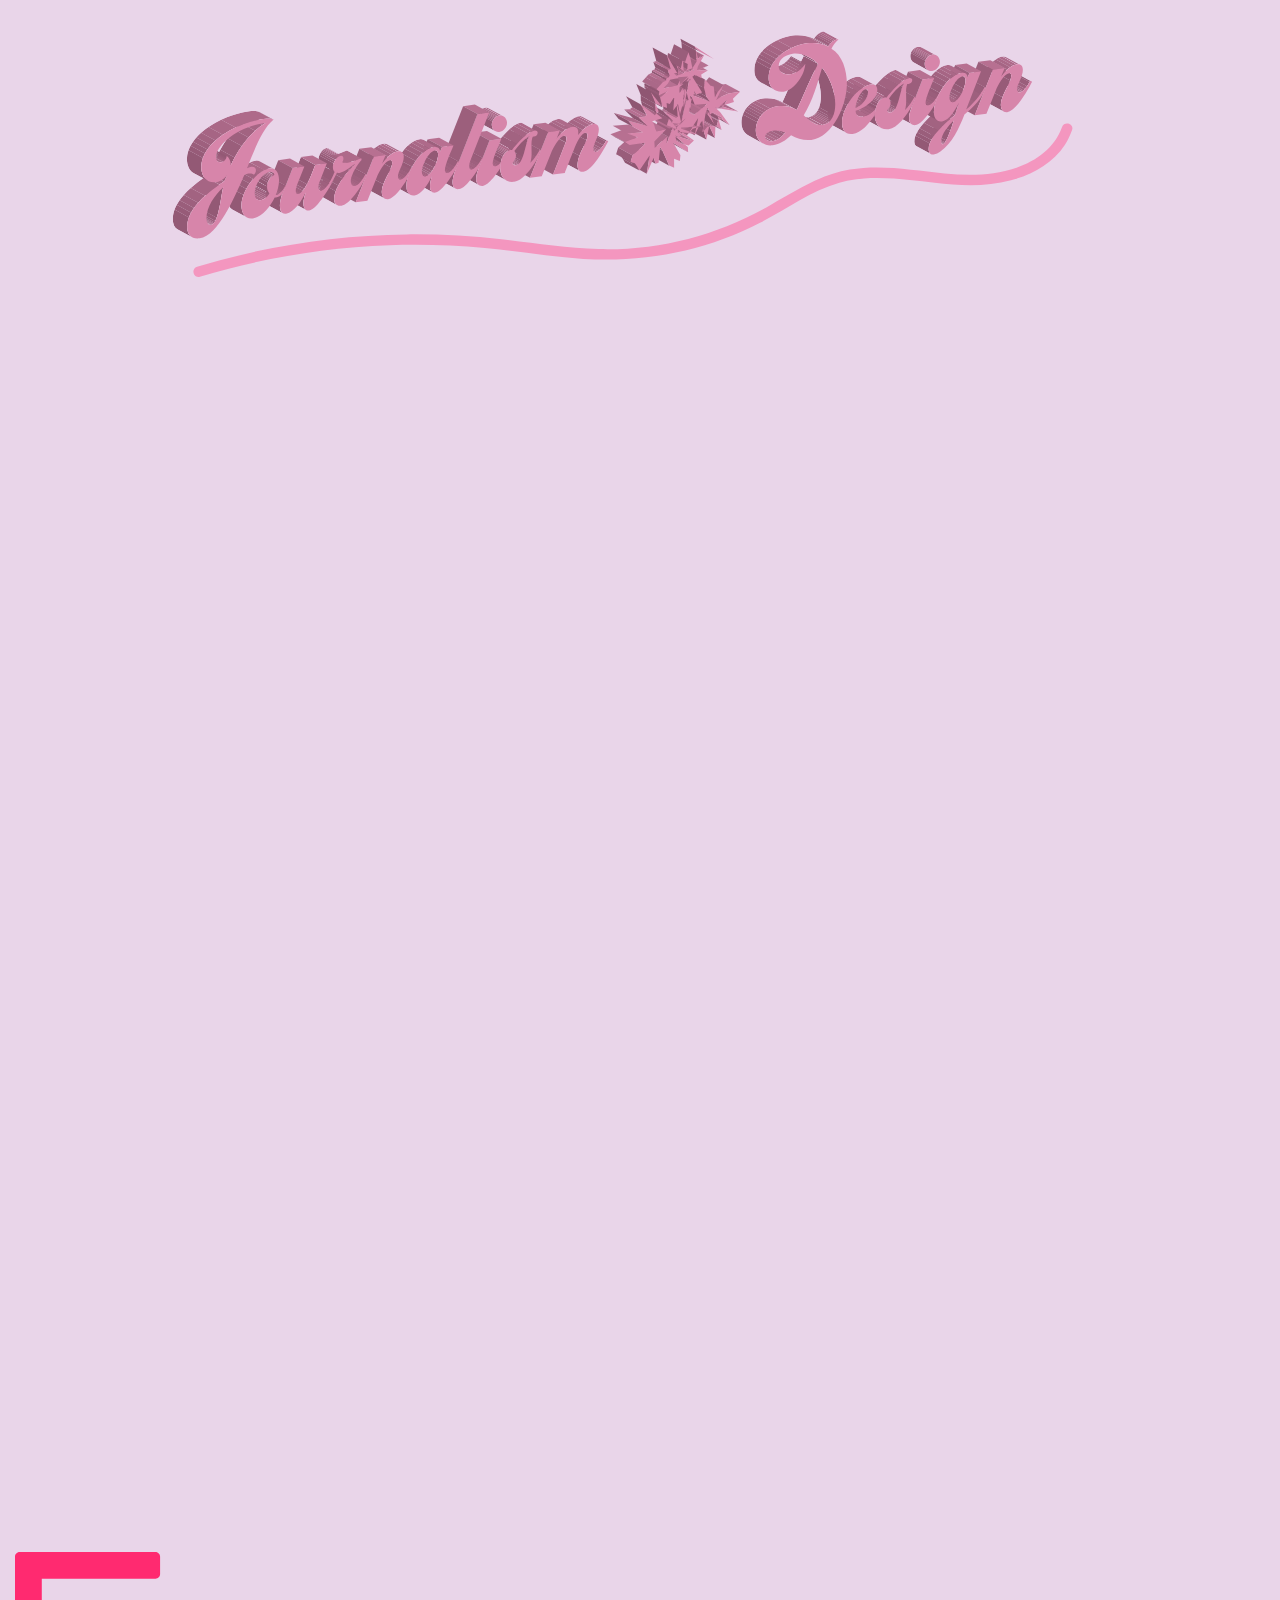
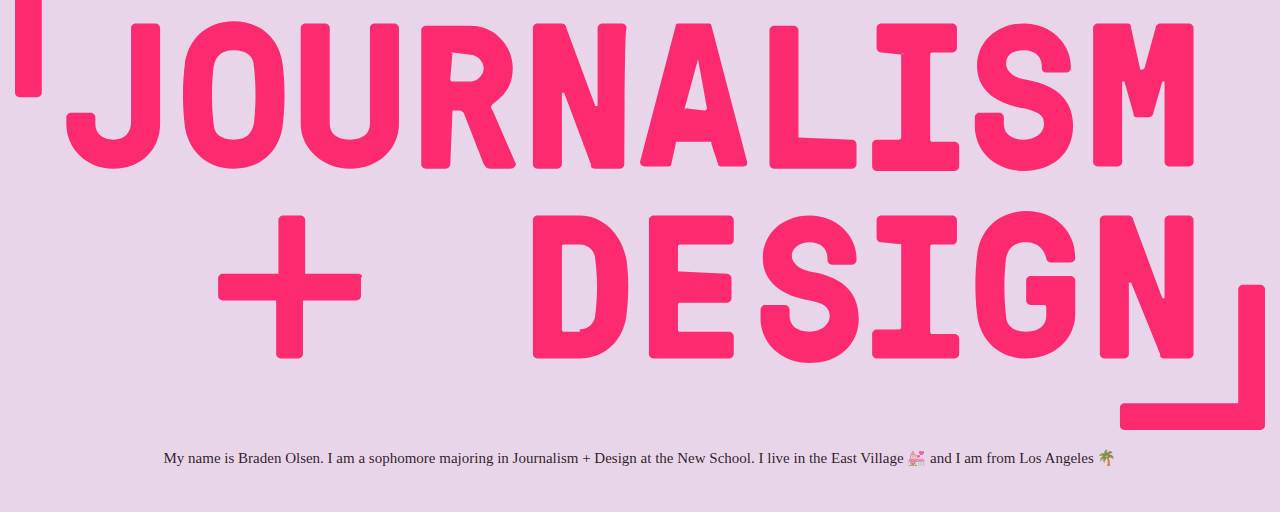
==== commit 22cf0aa3: "Add files via upload" ====
--- a/index.html
+++ b/index.html
@@ -15,7 +15,7 @@
     <p>
       This webpage is for the Spring 2021 Journalism Design Toolkit class as part of the <a href="https://www.newschool.edu/lang/journalism-design/">Journalism+Design department</a> at Eugene Lang College for Liberal Arts at the New School University.
     <p> 
-    This is my homepage 🍒 
+    This is my homepage
     
     <ul>
   <li><a href="photos.html">Photos</a></li>
@@ -27,9 +27,10 @@
     </p><!-- hi this is my comment -->
 
 <img src="PA04BOlsen02.JPG" width="500" height="500">
+<p>
 
 <iframe src="https://www.google.com/maps/embed?pb=!1m18!1m12!1m3!1d3023.532147596586!2d-73.98811143786523!3d40.728314694129075!2m3!1f0!2f0!3f0!3m2!1i1024!2i768!4f13.1!3m3!1m2!1s0x89c2599c41a127f7%3A0x23bb58afe439c5aa!2s151%202nd%20Ave%2C%20New%20York%2C%20NY%2010003!5e0!3m2!1sen!2sus!4v1617129321072!5m2!1sen!2sus" width="600" height="450" style="border:0;" allowfullscreen="" loading="lazy"></iframe>
-
+<p>
 <iframe src="https://www.youtube.com/embed/cIUFJhjqZqg"></iframe>
 	
 	 	<img class="logo" src="jdlogo.svg">
